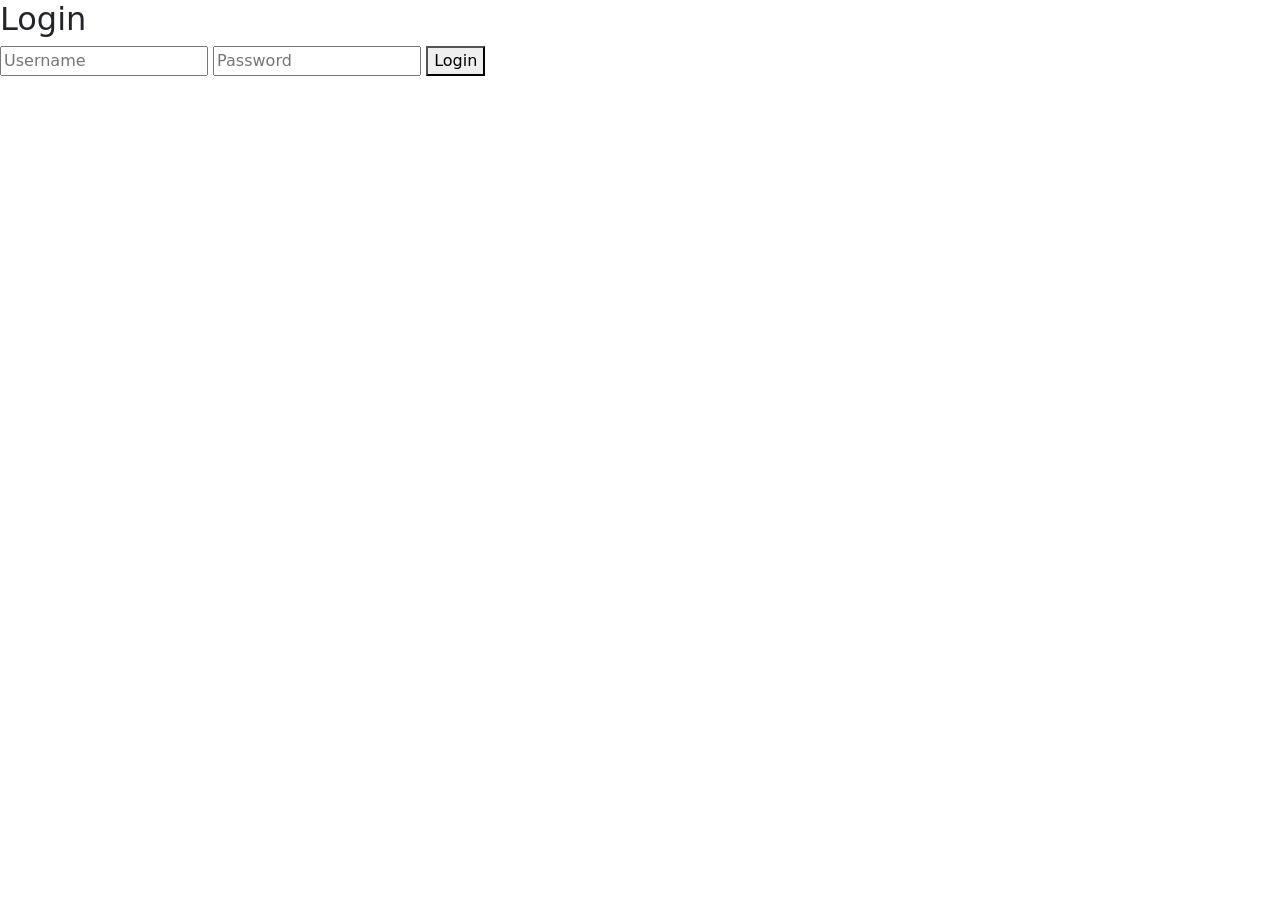
==== index.html @ fa8e6d20 "Created Login Page" ====
<!DOCTYPE html>
<html>
    <head>
        <title>E-commerce</title>
        <link rel="stylesheet" href="style.css">
        <link href="https://cdn.jsdelivr.net/npm/bootstrap@5.3.8/dist/css/bootstrap.min.css" rel="stylesheet" integrity="sha384-sRIl4kxILFvY47J16cr9ZwB07vP4J8+LH7qKQnuqkuIAvNWLzeN8tE5YBujZqJLB" crossorigin="anonymous">
    </head>
    
<body>
    <div class="login-box">
        <h2>Login</h2>
        <input type="text" placeholder="Username">
        <input type="password" placeholder="Password">

        <button>Login</button>
    </div>
</body>
</html>
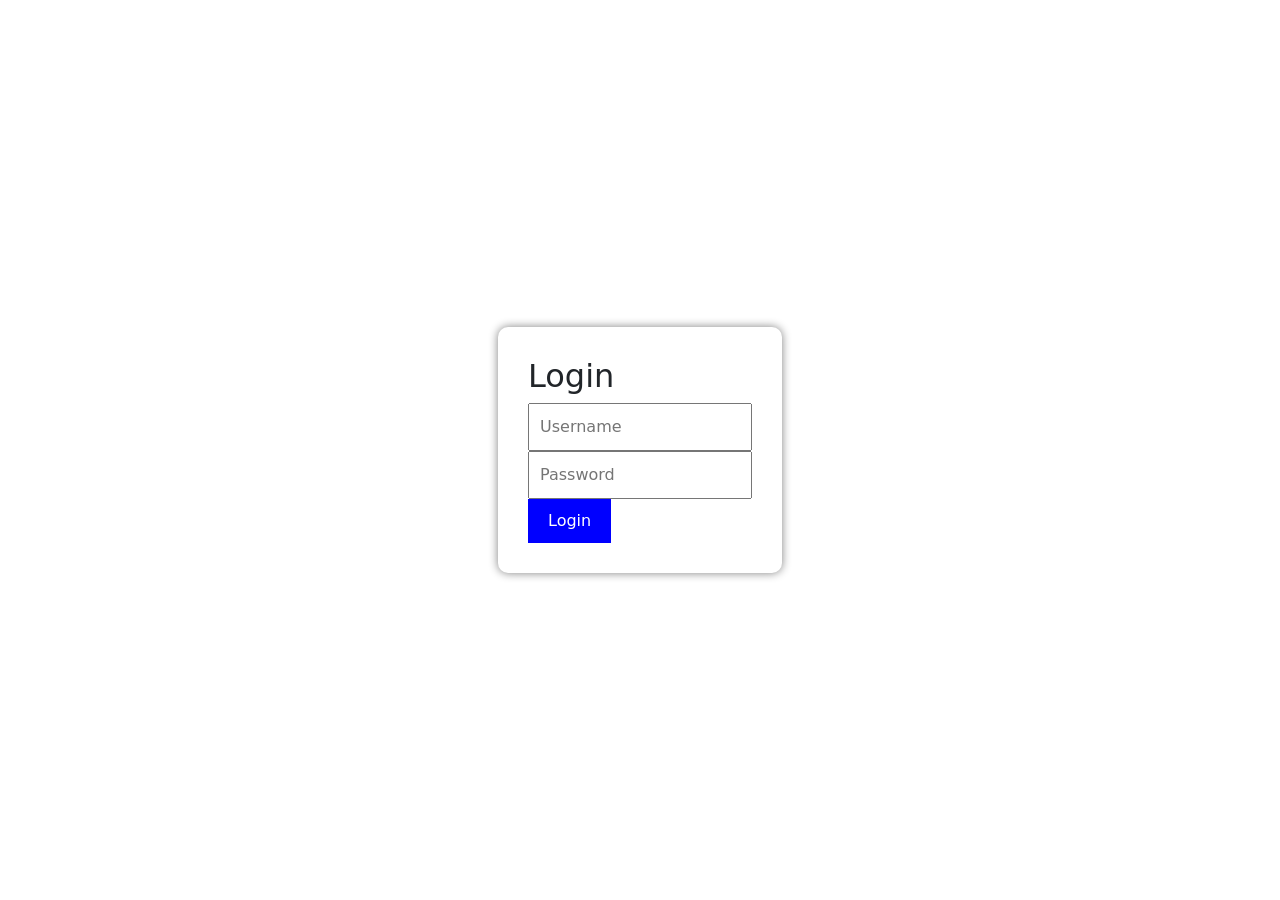
==== commit 2d63ba94: "Update index.html" ====
--- a/index.html
+++ b/index.html
@@ -2,7 +2,7 @@
 <html>
     <head>
         <title>E-commerce</title>
-        <link rel="stylesheet" href="style.css">
+        <link rel="stylesheet" href="./style.css">
         <link href="https://cdn.jsdelivr.net/npm/bootstrap@5.3.8/dist/css/bootstrap.min.css" rel="stylesheet" integrity="sha384-sRIl4kxILFvY47J16cr9ZwB07vP4J8+LH7qKQnuqkuIAvNWLzeN8tE5YBujZqJLB" crossorigin="anonymous">
     </head>
     
@@ -15,4 +15,4 @@
         <button>Login</button>
     </div>
 </body>
-</html>+</html>
--- a/style.css
+++ b/style.css
@@ -0,0 +1,30 @@
+body{
+height: 100vh;
+display:flex;
+justify-content: center;
+align-items: center;
+background: #f2f2f2;
+font-family: Arial, Helvetica, sans-serif;
+
+}
+.login-box{
+    background: white;
+    padding:30px;
+    border-radius: 10px;
+    box-shadow:0 0 10px gray;
+
+}
+input{
+    display: block;
+    margin: 10px;
+    padding:10px;
+
+}
+button{
+padding: 10px 20px;
+background: blue;
+color: white;
+border: none;
+}
+
+}
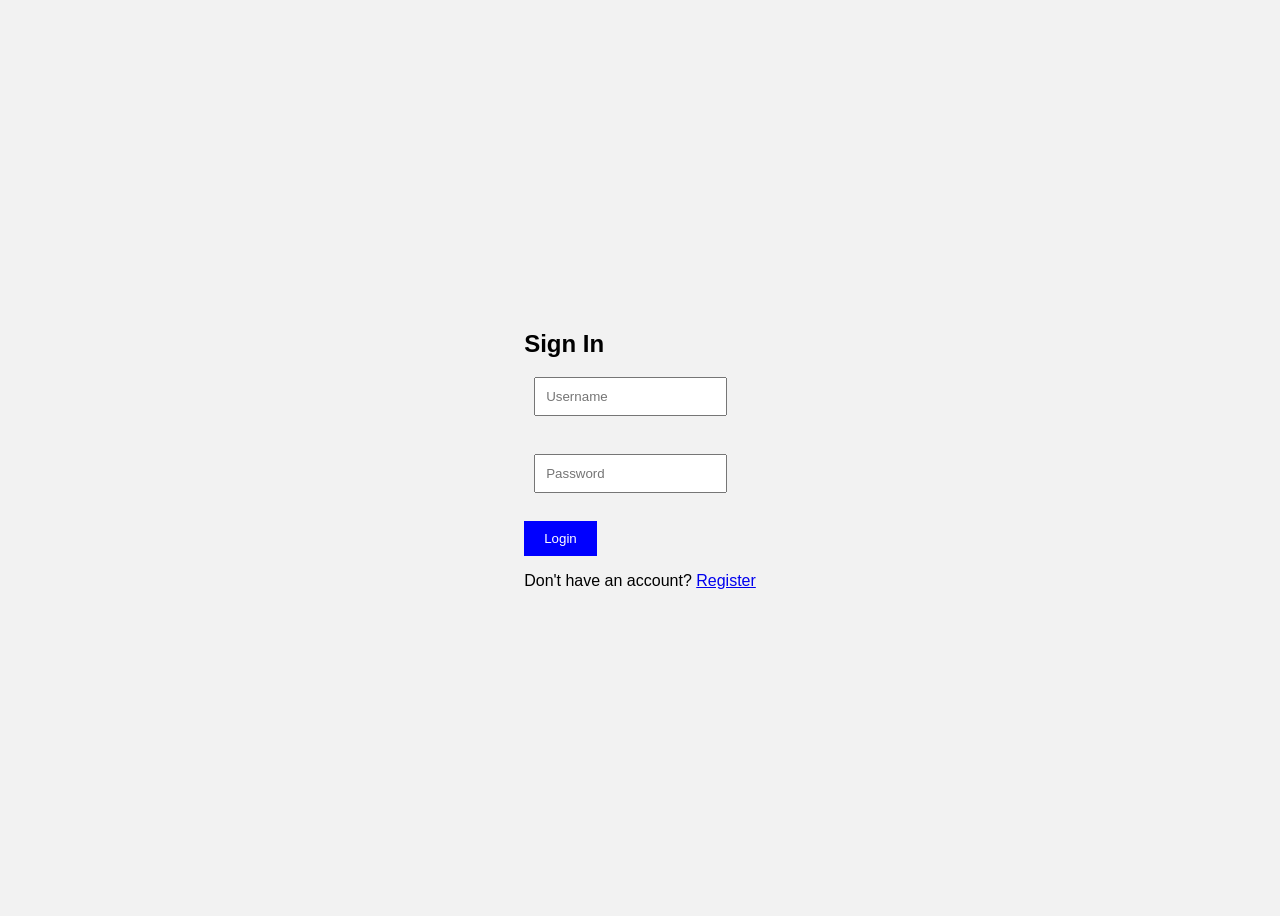
==== commit 9a349c6f: "Update index.html" ====
--- a/index.html
+++ b/index.html
@@ -1,18 +1,25 @@
 <!DOCTYPE html>
 <html>
-    <head>
-        <title>E-commerce</title>
-        <link rel="stylesheet" href="./style.css">
-        <link href="https://cdn.jsdelivr.net/npm/bootstrap@5.3.8/dist/css/bootstrap.min.css" rel="stylesheet" integrity="sha384-sRIl4kxILFvY47J16cr9ZwB07vP4J8+LH7qKQnuqkuIAvNWLzeN8tE5YBujZqJLB" crossorigin="anonymous">
-    </head>
-    
+<head>
+    <title>Login</title>
+    <link rel="stylesheet" href="style.css">
+</head>
 <body>
-    <div class="login-box">
-        <h2>Login</h2>
-        <input type="text" placeholder="Username">
-        <input type="password" placeholder="Password">
 
-        <button>Login</button>
-    </div>
+<div class="box">
+    <h2>Sign In</h2>
+
+    <input type="text" id="loginUser" placeholder="Username"><br>
+    <input type="password" id="loginPass" placeholder="Password"><br>
+
+    <button onclick="login()">Login</button>
+
+    <p>Don't have an account?
+        <a href="register.html">Register</a>
+    </p>
+</div>
+
+<script src="index.js"></script>
+
 </body>
 </html>
